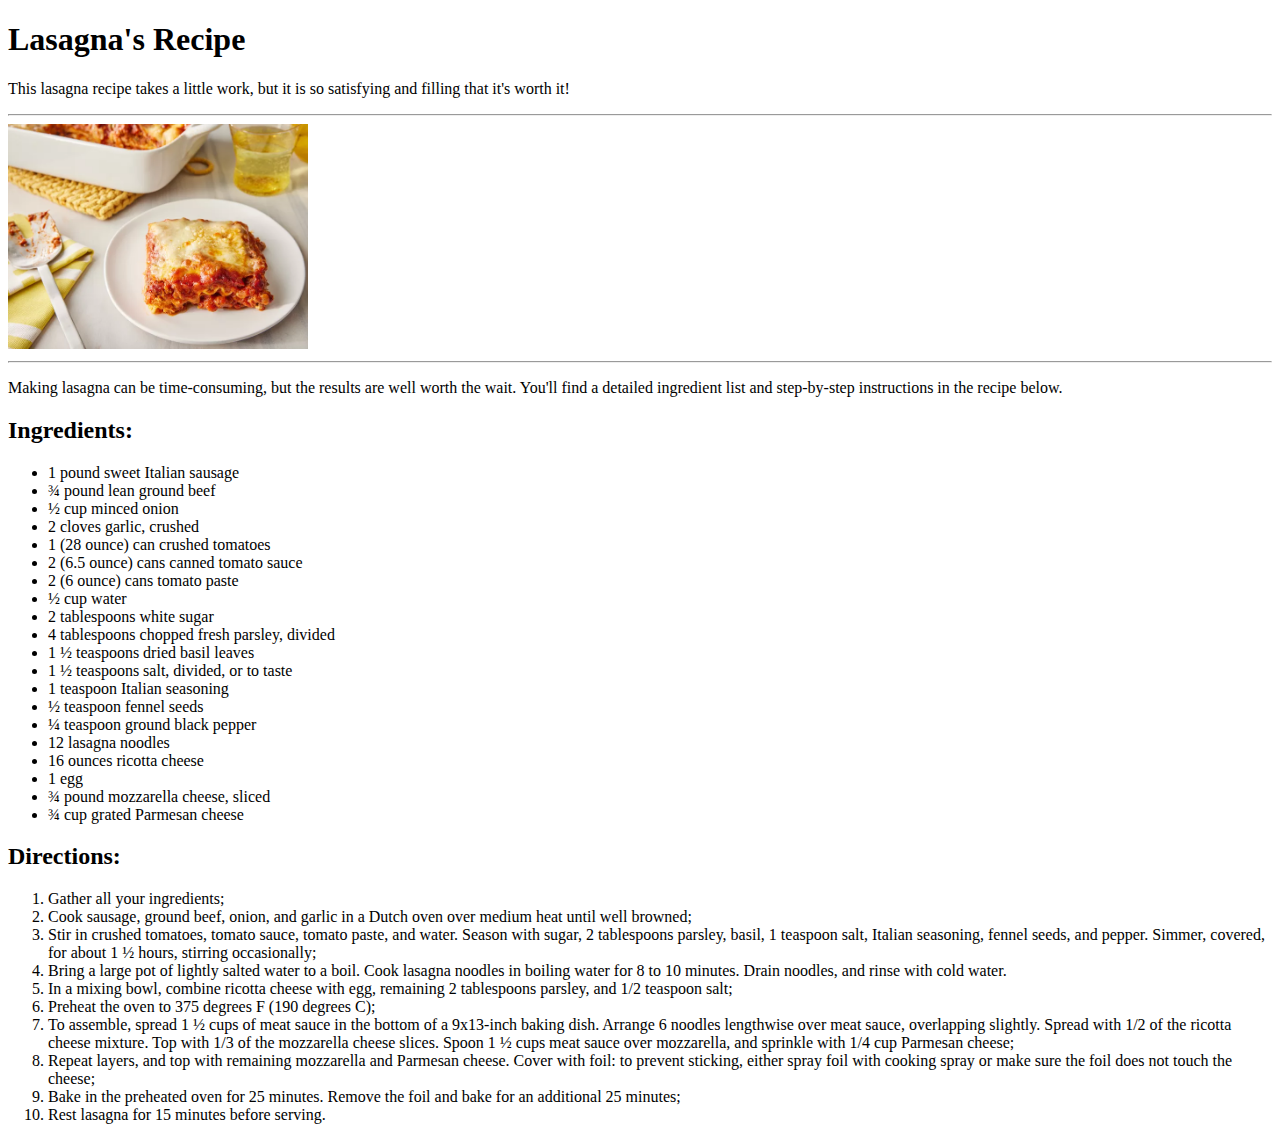
==== recipes/lasagna.html @ a11ef408 "feat: Add recipe: Lasagna" ====
<!DOCTYPE html>
<html lang="en">
  <head>
    <meta charset="UTF-8" />
    <title>Lasagna</title>
  </head>

  <body>
    <h1>Lasagna's Recipe</h1>
    <p>
      This lasagna recipe takes a little work, but it is so satisfying and
      filling that it's worth it!
    </p>
    <hr />
    <img
      src="../img/lasagna.jpg"
      alt="image of a slice of lasagna."
      width="300"
    />
    <hr />

    <p>
      Making lasagna can be time-consuming, but the results are well worth the
      wait. You'll find a detailed ingredient list and step-by-step instructions
      in the recipe below.
    </p>
    <h2>Ingredients:</h2>
    <ul>
      <li>1 pound sweet Italian sausage</li>
      <li>¾ pound lean ground beef</li>
      <li>½ cup minced onion</li>
      <li>2 cloves garlic, crushed</li>
      <li>1 (28 ounce) can crushed tomatoes</li>
      <li>2 (6.5 ounce) cans canned tomato sauce</li>
      <li>2 (6 ounce) cans tomato paste</li>
      <li>½ cup water</li>
      <li>2 tablespoons white sugar</li>
      <li>4 tablespoons chopped fresh parsley, divided</li>
      <li>1 ½ teaspoons dried basil leaves</li>
      <li>1 ½ teaspoons salt, divided, or to taste</li>
      <li>1 teaspoon Italian seasoning</li>
      <li>½ teaspoon fennel seeds</li>
      <li>¼ teaspoon ground black pepper</li>
      <li>12 lasagna noodles</li>
      <li>16 ounces ricotta cheese</li>
      <li>1 egg</li>
      <li>¾ pound mozzarella cheese, sliced</li>
      <li>¾ cup grated Parmesan cheese</li>
    </ul>
    <h2>Directions:</h2>
    <ol>
      <li>Gather all your ingredients;</li>
      <li>
        Cook sausage, ground beef, onion, and garlic in a Dutch oven over medium
        heat until well browned;
      </li>
      <li>
        Stir in crushed tomatoes, tomato sauce, tomato paste, and water. Season
        with sugar, 2 tablespoons parsley, basil, 1 teaspoon salt, Italian
        seasoning, fennel seeds, and pepper. Simmer, covered, for about 1 ½
        hours, stirring occasionally;
      </li>
      <li>
        Bring a large pot of lightly salted water to a boil. Cook lasagna
        noodles in boiling water for 8 to 10 minutes. Drain noodles, and rinse
        with cold water.
      </li>
      <li>
        In a mixing bowl, combine ricotta cheese with egg, remaining 2
        tablespoons parsley, and 1/2 teaspoon salt;
      </li>
      <li>Preheat the oven to 375 degrees F (190 degrees C);</li>
      <li>
        To assemble, spread 1 ½ cups of meat sauce in the bottom of a 9x13-inch
        baking dish. Arrange 6 noodles lengthwise over meat sauce, overlapping
        slightly. Spread with 1/2 of the ricotta cheese mixture. Top with 1/3 of
        the mozzarella cheese slices. Spoon 1 ½ cups meat sauce over mozzarella,
        and sprinkle with 1/4 cup Parmesan cheese;
      </li>
      <li>
        Repeat layers, and top with remaining mozzarella and Parmesan cheese.
        Cover with foil: to prevent sticking, either spray foil with cooking
        spray or make sure the foil does not touch the cheese;
      </li>
      <li>
        Bake in the preheated oven for 25 minutes. Remove the foil and bake for
        an additional 25 minutes;
      </li>
      <li>Rest lasagna for 15 minutes before serving.</li>
    </ol>
  </body>
</html>
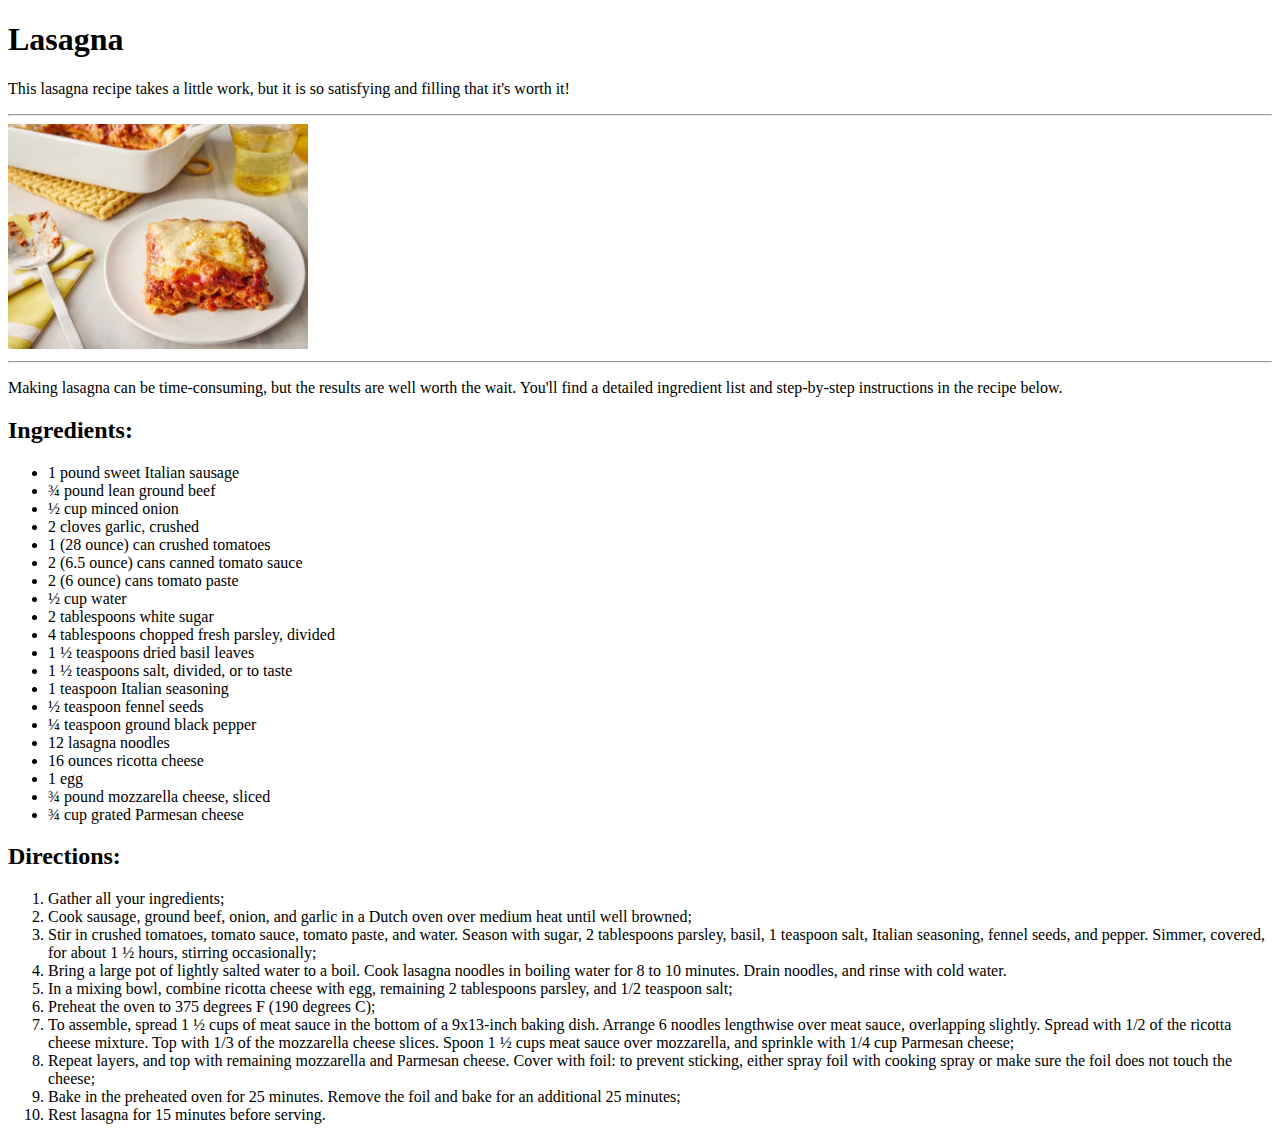
==== commit c790c7fb: "fix: <h1> changed to website's standard." ====
--- a/recipes/lasagna.html
+++ b/recipes/lasagna.html
@@ -6,7 +6,7 @@
   </head>
 
   <body>
-    <h1>Lasagna's Recipe</h1>
+    <h1>Lasagna</h1>
     <p>
       This lasagna recipe takes a little work, but it is so satisfying and
       filling that it's worth it!
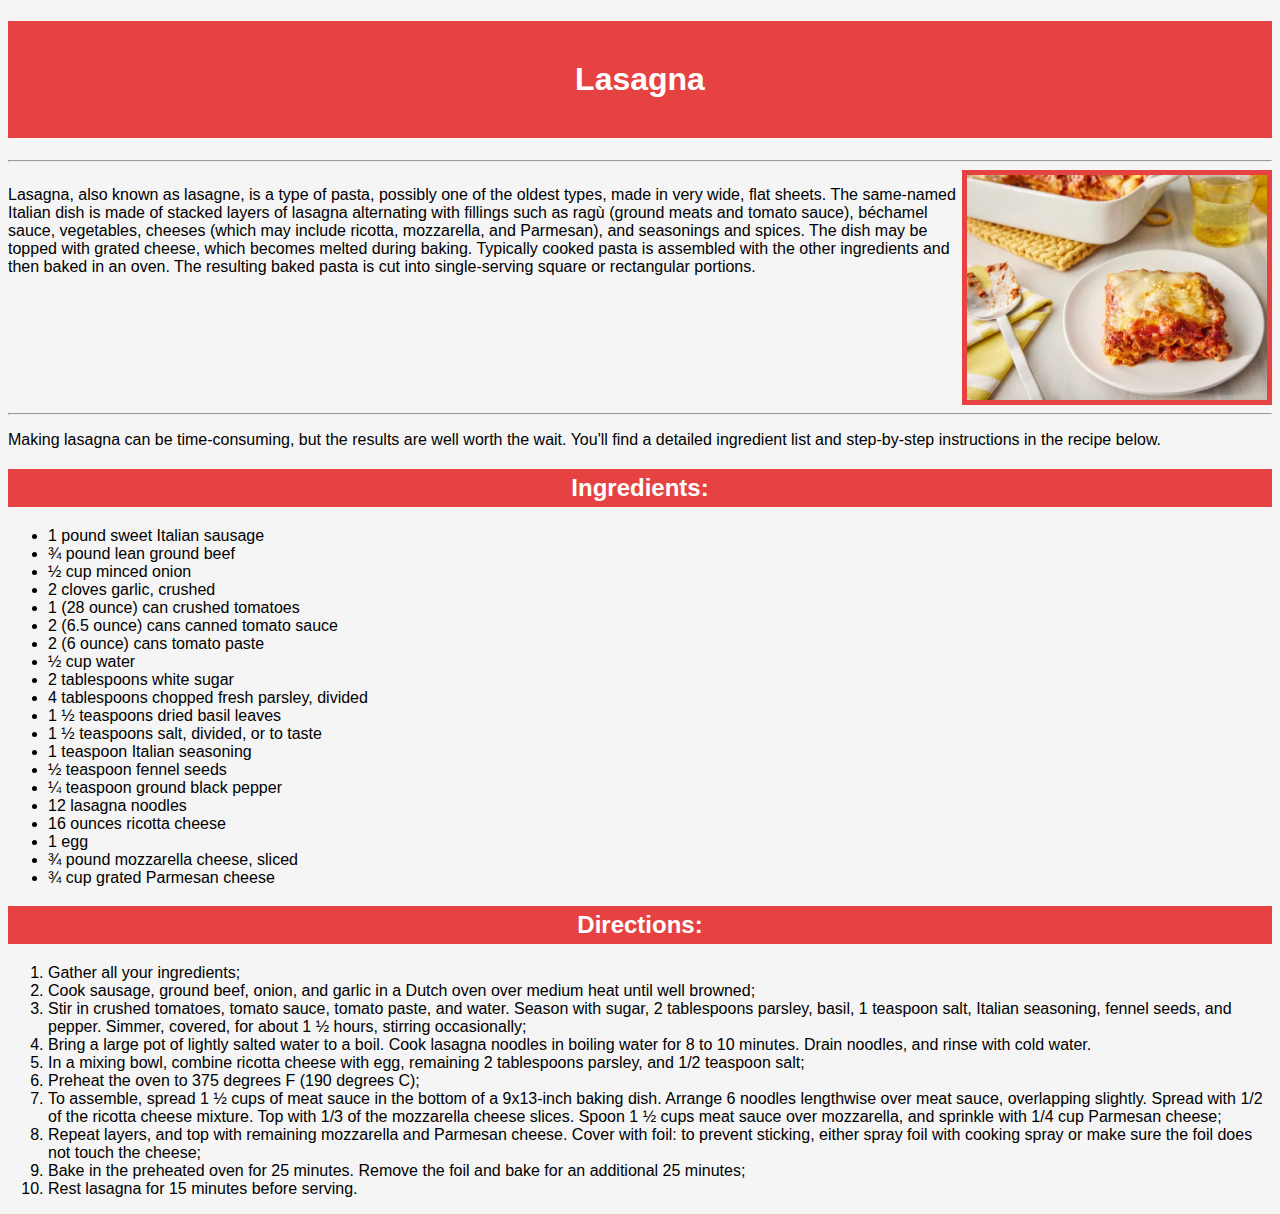
==== commit 32d53b7a: "Add CSS to website" ====
--- a/recipes/lasagna.html
+++ b/recipes/lasagna.html
@@ -3,20 +3,32 @@
   <head>
     <meta charset="UTF-8" />
     <title>Lasagna</title>
+    <link rel="stylesheet" href="../styles/style-recipes.css" />
   </head>
 
   <body>
     <h1>Lasagna</h1>
-    <p>
-      This lasagna recipe takes a little work, but it is so satisfying and
-      filling that it's worth it!
-    </p>
+
     <hr />
-    <img
-      src="../img/lasagna.jpg"
-      alt="image of a slice of lasagna."
-      width="300"
-    />
+    <div class="container">
+      <p>
+        Lasagna, also known as lasagne, is a type of pasta, possibly one of the
+        oldest types, made in very wide, flat sheets. The same-named Italian
+        dish is made of stacked layers of lasagna alternating with fillings such
+        as ragù (ground meats and tomato sauce), béchamel sauce, vegetables,
+        cheeses (which may include ricotta, mozzarella, and Parmesan), and
+        seasonings and spices. The dish may be topped with grated cheese, which
+        becomes melted during baking. Typically cooked pasta is assembled with
+        the other ingredients and then baked in an oven. The resulting baked
+        pasta is cut into single-serving square or rectangular portions.
+      </p>
+      <img
+        src="../img/lasagna.jpg"
+        alt="image of a slice of lasagna."
+        width="300"
+      />
+    </div>
+
     <hr />
 
     <p>
--- a/styles/style-recipes.css
+++ b/styles/style-recipes.css
@@ -0,0 +1,30 @@
+* {
+  background-color: whitesmoke;
+  font-family: "Segoe UI", Tahoma, Geneva, Verdana, sans-serif;
+}
+
+h1,
+h2 {
+  text-align: center;
+  color: white;
+  padding: 5px;
+  background-color: rgb(231, 66, 66);
+}
+
+h1 {
+  padding: 40px;
+}
+
+hr {
+  padding: 0px;
+}
+
+img {
+  display: grid;
+  align-content: right;
+  border: 5px solid rgb(231, 66, 66);
+}
+
+.container {
+  display: inline-flex;
+}
